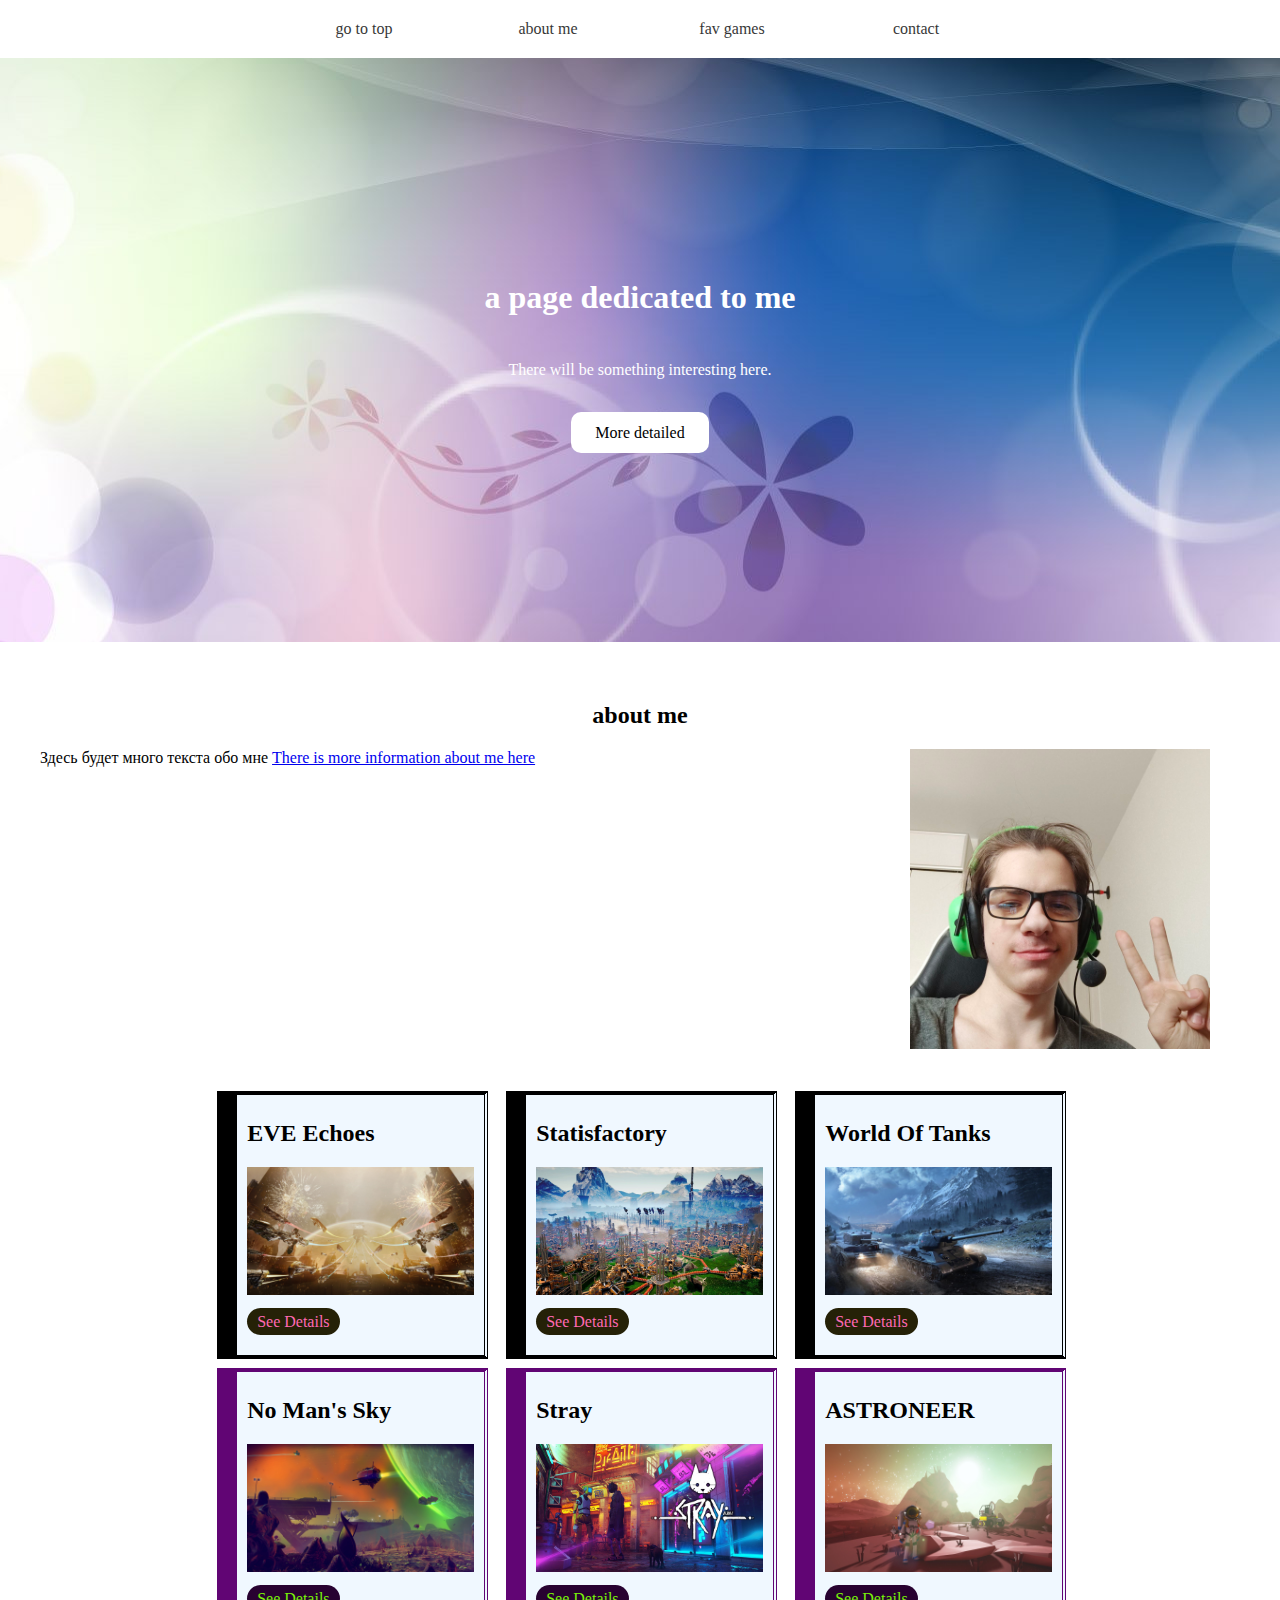
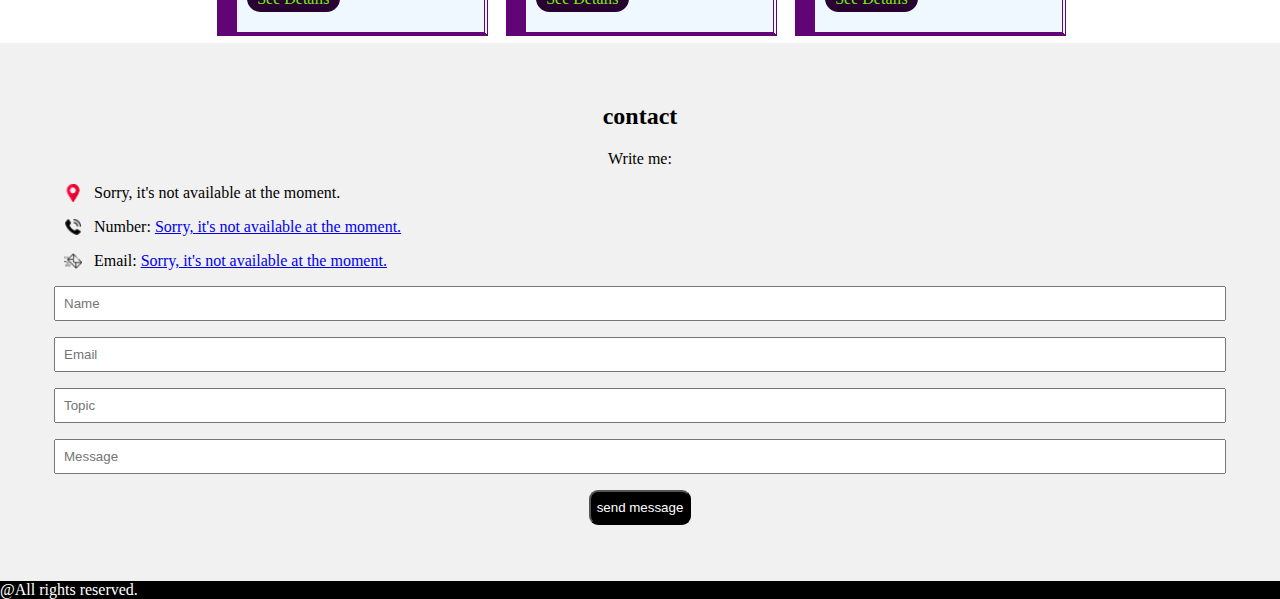
==== index.html @ 81349e21 "Update index.html" ====
<!DOCTYPE html>
<html lang="en">
    <head>
        <meta charset="UTF-8">
        <meta name="viewport" content="width=device-width,initial-scale=1.0">
        <title>Lending</title>
        <link rel="stylesheet" href="style/style.css">
        <link rel="stylesheet" href="style/media.css" type="text/css">
    </head>
    <body>
        <div class="menu">
            <a href="#top">go to top</a>
            <a href="#about-me">about me</a>
            
            <a href="#content">fav games</a>
            <a href="#contact">contact</a>
        </div>
        <div class="header">
            <h1>a page dedicated to me</h1>
            <p>There will be something interesting here.</p>
            <a href="#about-me">More detailed</a>
        </div>
        <div id="about-me">
            <h2>about me</h2>
            <img src="style/assets/me.png" width="125px">
            <p>
                Здесь будет много текста обо мне
                <a href="#" target="_blank">There is more information about me here</a>
            </p>
        </div>
        <div id="content">
            <div class="first">
                <h2>EVE Echoes</h2>
                <img src="style/assets/eve.png"><br><br>
                <a href="https://www.eveechoes.com/">See Details</a>
            </div>

            <div class="first">
                <h2>Statisfactory</h2>
                <img src="style/assets/statisfactory.png"><br><br>
                <a href="https://store.steampowered.com/app/526870/Satisfactory/">See Details</a>
            </div>

            <div class="first">
                <h2>World Of Tanks</h2>
                <img src="style/assets/wot.jpeg"><br><br>
                <a href="https://store.steampowered.com/app/1407200/World_of_Tanks/">See Details</a>
            </div>

            <div class="second">
                <h2>No Man's Sky</h2>
                <img src="style/assets/sky.jpg"><br><br>
                <a href="https://store.steampowered.com/app/578080/PUBG_BATTLEGROUNDS/">See Details</a>
            </div>

            <div class="second">
                <h2>Stray</h2>
                <img src="style/assets/stray.jpg"><br><br>
                <a href="https://store.steampowered.com/app/1332010/Stray/">See Details</a>
            </div>

            <div class="second">
                <h2>ASTRONEER</h2>
                <img src="style/assets/astroneer.jpeg"><br><br>
                <a href="https://store.steampowered.com/app/361420/ASTRONEER/">See Details</a>
            </div>
        </div>
        <div id="contact">
            <h2>contact</h2>
            <p>Write me:</p>
            <p class="contact-info contact-address">Sorry, it's not available at the moment.</p>
            <p class="contact-info contact-phone">Number: <a href="tel:+79159264327">Sorry, it's not available at the moment.</a></p>
            <p class="contact-info contact-mail">Email: <a href="mailto:forexample@rambler.com">Sorry, it's not available at the moment.</a></p>
            <form class="send">
                <p><input type="text" placeholder="Name" name="name"></p>
                <p><input type="text" placeholder="Email" name="email"></p>
                <p><input type="text" placeholder="Topic" name="subject"></p>
                <p><input type="text" placeholder="Message" name="message"></p>
                <p><button>send message</button></p>
            </form>
        </div>
        <div class="footer">
            @All rights reserved.
        </div>
    </body>
</html>
---- style/style.css ----
body{
    padding: 0;
    margin: 0;
}
.menu{
    text-align: center;
    width: 100%;
    position: fixed;
    top: 0;
    background-color: white;
    opacity: 0.8;
}
.menu a{
    text-decoration: none;
    color: black;
    display: inline-block;
    width: 100px;
    padding: 20px 40px;
    font-weight: lighter;
}
.menu a:hover{
    background-color: #ccc;
}
.header{
    text-align: center;
    background-color: black;
    color: white;
    padding: 200px 0;
    background-image: url(assets/space.jpg);
    background-repeat: no-repeat;
    background-position: top center;
    margin-top: 58px;
    background-attachment: fixed;
}
#about-me{
    max-width: 1200px;
    height: 350px;
    margin: 0 auto;
    padding: 40px 0;
    text-align: justify;
}
#about-me img{
    width: 300px;
    float: right;
    margin: 30px;
    margin-top: 0;
}
#about-me h2{
    text-align: center;
}
.header a{
    padding: 12px 24px;
    background-color: white;
    border-radius: 10px;
    text-decoration: none;
    color: black;
}
.header a:hover{
    background-color: #b1b1b2;
}
.header p{
    margin: 45px 0;
}
#content{
    margin-left: 15%;
    margin-right: 13%;
    margin-top: 5px;
    padding: 7px;
    display: inline-flex;
    flex-direction: row;
    flex-wrap: wrap;
}
img{
    width: 100%;
    vertical-align: top; 
}
.first{
    /* display: inline-block; 
    display: inline-flex;
    flex-direction: column;
    flex-wrap: wrap;*/
    background-color: aliceblue;
    width: 25%;
    height: 250px;
    border: 4px black solid;
    border-left-width: 20px;
    border-right-style: double;
    margin-left: 2%;
    padding: 5px 10px;
}
.first a{
    text-decoration: none;
    color: hotpink;
    background-color: rgb(37, 33, 7);
    padding: 5px 10px;
    margin-top: 20px;
    border-radius: 20px;
    text-align: center;
}
.first a:hover{
    background-color: lightblue;
    color: black;
}
.second{
    /* display: inline-block; 
    display: inline-flex;
    flex-direction: column;
    flex-wrap: wrap;*/
    background-color: aliceblue;
    width: 25%;
    height: 250px;
    border: 4px rgb(97, 5, 116) solid;
    border-left-width: 20px;
    border-right-style: double;
    margin-top: 1%;
    margin-left: 2%;
    padding: 5px 10px;
}
.second a{
    text-decoration: none;
    color: rgb(121, 241, 8);
    background-color: rgb(40, 2, 49);
    padding: 5px 10px;
    margin-top: 20px;
    border-radius: 20px;
}
.second a:hover{
    background-color: rgb(178, 218, 3);
    color: rgb(85, 0, 33);
}
#contact{
    background-color: #f1f1f1;
    text-align: center;
    padding: 40px 0;
}
.contact-address{
    background-image: url(assets/address.png);
}
.contact-phone{
    background-image: url(assets/phone.png);
}
.contact-mail{
    background-image: url(assets/email.png);
}
.contact-info{
    text-align: left;
    padding-left: 30px;
    background-position: left center;
    background-repeat: no-repeat;
    background-size: 18px 18px;
    margin-left: 5%;
}
#contact input{
    padding: 8px;
    width: 90%;
}
.send button{
    background-color: black;
    color: white;
    height: 35px;
    border-radius: 9px;
}
.send button:hover{
    background-color: #f1f1f1;
    color: black;
}
.footer {
    width: 100%;
    background-color: black;
    color: white;
}
---- style/media.css ----
@media(max-width: 575px){
    .menu{
        display: inline-flex;
        text-align: center;
        width: 100%;
        position: fixed;
        top: 0;
        background-color: white;
        opacity: 0.8;

    }
    .menu a{
        width: 100%;
        padding: 20px 0;
    }
    .header{
        background-size: cover;
        background-position: center center;
        padding: 100px 10px;
        margin-top: 0;
        min-height: 300px;
    }
    #about-me{
        max-width: 600px;
        height: 150px;
        margin: 0 auto;
        padding: 40px 0;
        text-align: justify;
    }
    #about-me img{
        width: 150px;
        float: right;
        margin: 30px;
        margin-top: 0;
    }
    #content{
        margin-left: 1%;
        margin-right: 1%;
    }
    .first a{
        white-space: nowrap
    }    
    .second a{
        white-space: nowrap
    }

}
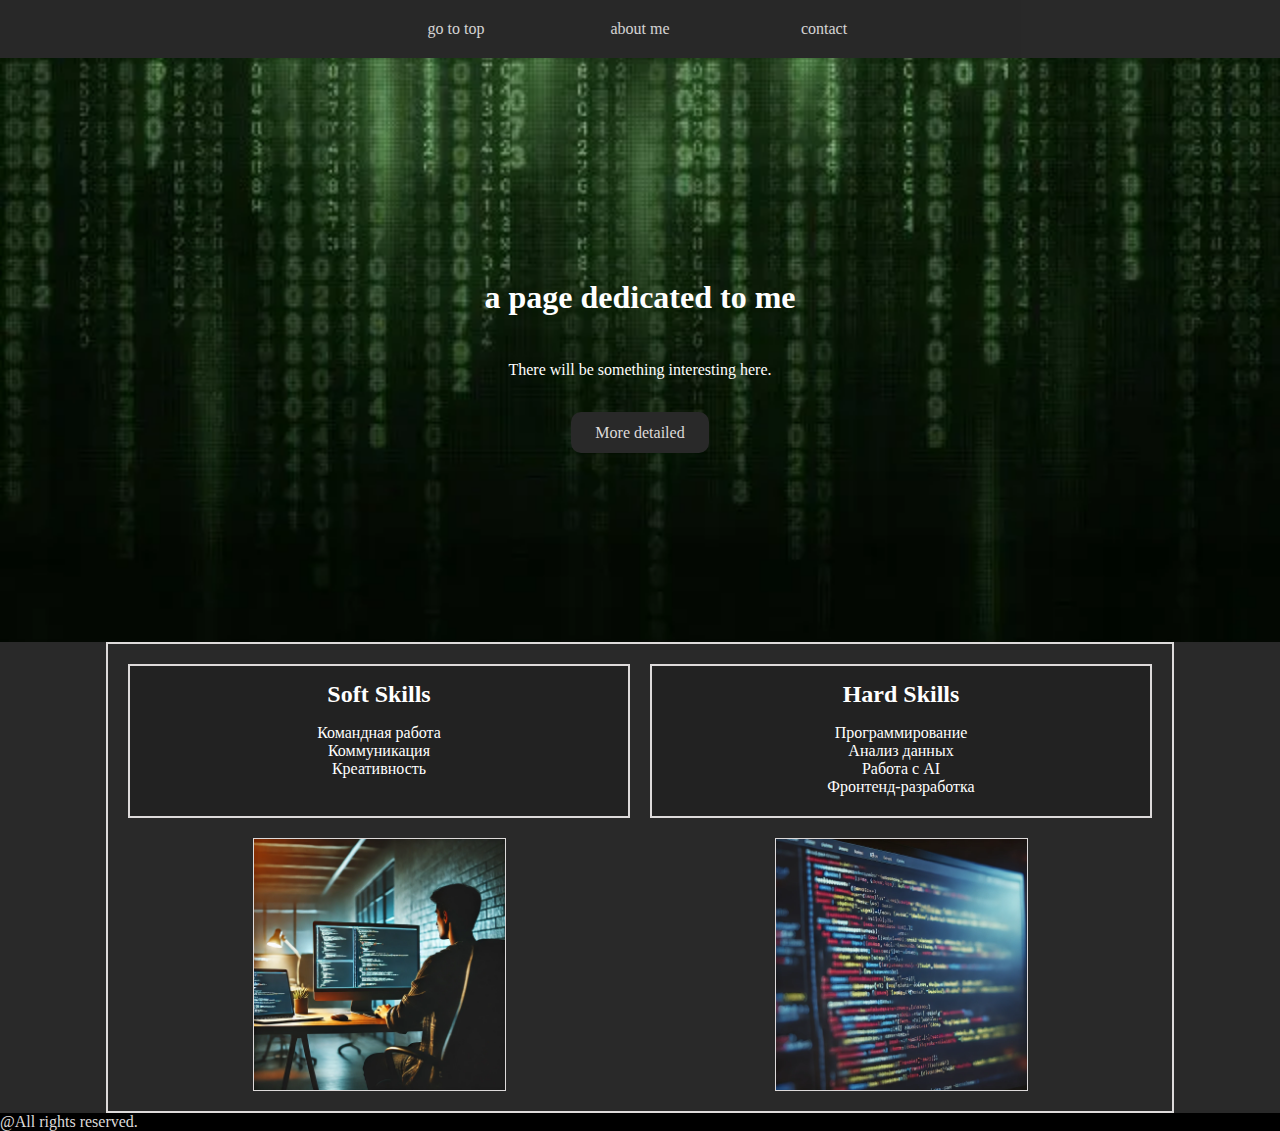
==== commit 5b36e4d1: "Add files via upload" ====
--- a/index.html
+++ b/index.html
@@ -2,17 +2,14 @@
 <html lang="en">
     <head>
         <meta charset="UTF-8">
-        <meta name="viewport" content="width=device-width,initial-scale=1.0">
+        <meta name="viewport">
         <title>Lending</title>
         <link rel="stylesheet" href="style/style.css">
-        <link rel="stylesheet" href="style/media.css" type="text/css">
     </head>
     <body>
         <div class="menu">
             <a href="#top">go to top</a>
             <a href="#about-me">about me</a>
-            
-            <a href="#content">fav games</a>
             <a href="#contact">contact</a>
         </div>
         <div class="header">
@@ -20,64 +17,30 @@
             <p>There will be something interesting here.</p>
             <a href="#about-me">More detailed</a>
         </div>
-        <div id="about-me">
-            <h2>about me</h2>
-            <img src="style/assets/me.png" width="125px">
-            <p>
-                Здесь будет много текста обо мне
-                <a href="#" target="_blank">There is more information about me here</a>
-            </p>
-        </div>
-        <div id="content">
-            <div class="first">
-                <h2>EVE Echoes</h2>
-                <img src="style/assets/eve.png"><br><br>
-                <a href="https://www.eveechoes.com/">See Details</a>
+        <div class="about-me">
+            <div class="soft-skill">
+                <h2>Soft Skills</h2>
+                <ul>
+                    <li>Командная работа</li>
+                    <li>Коммуникация</li>
+                    <li>Креативность</li>
+                </ul>
             </div>
-
-            <div class="first">
-                <h2>Statisfactory</h2>
-                <img src="style/assets/statisfactory.png"><br><br>
-                <a href="https://store.steampowered.com/app/526870/Satisfactory/">See Details</a>
+            <div class="hard-skill">
+                <h2>Hard Skills</h2>
+                <ul>
+                    <li>Программирование</li>
+                    <li>Анализ данных</li>
+                    <li>Работа с AI</li>
+                    <li>Фронтенд-разработка</li>
+                </ul>
             </div>
-
-            <div class="first">
-                <h2>World Of Tanks</h2>
-                <img src="style/assets/wot.jpeg"><br><br>
-                <a href="https://store.steampowered.com/app/1407200/World_of_Tanks/">See Details</a>
+            <div class="img1">
+                <img src="style/assets/coder.png" alt="Картинка 1">
             </div>
-
-            <div class="second">
-                <h2>No Man's Sky</h2>
-                <img src="style/assets/sky.jpg"><br><br>
-                <a href="https://store.steampowered.com/app/578080/PUBG_BATTLEGROUNDS/">See Details</a>
+            <div class="img2">
+                <img src="style/assets/code.png" alt="Картинка 2">
             </div>
-
-            <div class="second">
-                <h2>Stray</h2>
-                <img src="style/assets/stray.jpg"><br><br>
-                <a href="https://store.steampowered.com/app/1332010/Stray/">See Details</a>
-            </div>
-
-            <div class="second">
-                <h2>ASTRONEER</h2>
-                <img src="style/assets/astroneer.jpeg"><br><br>
-                <a href="https://store.steampowered.com/app/361420/ASTRONEER/">See Details</a>
-            </div>
-        </div>
-        <div id="contact">
-            <h2>contact</h2>
-            <p>Write me:</p>
-            <p class="contact-info contact-address">Sorry, it's not available at the moment.</p>
-            <p class="contact-info contact-phone">Number: <a href="tel:+79159264327">Sorry, it's not available at the moment.</a></p>
-            <p class="contact-info contact-mail">Email: <a href="mailto:forexample@rambler.com">Sorry, it's not available at the moment.</a></p>
-            <form class="send">
-                <p><input type="text" placeholder="Name" name="name"></p>
-                <p><input type="text" placeholder="Email" name="email"></p>
-                <p><input type="text" placeholder="Topic" name="subject"></p>
-                <p><input type="text" placeholder="Message" name="message"></p>
-                <p><button>send message</button></p>
-            </form>
         </div>
         <div class="footer">
             @All rights reserved.
--- a/style/style.css
+++ b/style/style.css
@@ -1,59 +1,47 @@
 body{
     padding: 0;
     margin: 0;
+    background-color: #292929;
+    color: white;
 }
 .menu{
     text-align: center;
     width: 100%;
     position: fixed;
     top: 0;
-    background-color: white;
+    background-color: #292929;
     opacity: 0.8;
 }
 .menu a{
     text-decoration: none;
-    color: black;
+    color: rgb(255, 254, 254);
     display: inline-block;
     width: 100px;
     padding: 20px 40px;
     font-weight: lighter;
 }
 .menu a:hover{
-    background-color: #ccc;
+    background-color: #7c7a7a;
+    color: antiquewhite;
 }
 .header{
     text-align: center;
     background-color: black;
     color: white;
     padding: 200px 0;
-    background-image: url(assets/space.jpg);
+    background-image: url(assets/space.png);
     background-repeat: no-repeat;
     background-position: top center;
+    background-size: contain;
     margin-top: 58px;
     background-attachment: fixed;
 }
-#about-me{
-    max-width: 1200px;
-    height: 350px;
-    margin: 0 auto;
-    padding: 40px 0;
-    text-align: justify;
-}
-#about-me img{
-    width: 300px;
-    float: right;
-    margin: 30px;
-    margin-top: 0;
-}
-#about-me h2{
-    text-align: center;
-}
 .header a{
     padding: 12px 24px;
-    background-color: white;
+    background-color: rgb(41, 41, 41);
     border-radius: 10px;
     text-decoration: none;
-    color: black;
+    color: #dddada;
 }
 .header a:hover{
     background-color: #b1b1b2;
@@ -61,111 +49,69 @@
 .header p{
     margin: 45px 0;
 }
-#content{
-    margin-left: 15%;
-    margin-right: 13%;
-    margin-top: 5px;
-    padding: 7px;
-    display: inline-flex;
-    flex-direction: row;
-    flex-wrap: wrap;
+.about-me {
+    display: flex;
+    justify-content: space-between;
+    padding: 20px;
+    border: 1px solid black;
 }
-img{
-    width: 100%;
-    vertical-align: top; 
+
+.about-me {
+    display: grid;
+    grid-template-columns: 1fr 1fr;
+    grid-template-rows: auto auto;
+    gap: 20px;
+    width: 80%;
+    margin: auto;
+    padding: 20px;
+    border: 2px solid #dddada;
 }
-.first{
-    /* display: inline-block; 
-    display: inline-flex;
-    flex-direction: column;
-    flex-wrap: wrap;*/
-    background-color: aliceblue;
-    width: 25%;
-    height: 250px;
-    border: 4px black solid;
-    border-left-width: 20px;
-    border-right-style: double;
-    margin-left: 2%;
-    padding: 5px 10px;
+
+.soft-skill, .hard-skill, .img {
+    border: 2px solid #dddada;
+
+    text-align: center;
+    background-color: #222; /
 }
-.first a{
-    text-decoration: none;
-    color: hotpink;
-    background-color: rgb(37, 33, 7);
-    padding: 5px 10px;
-    margin-top: 20px;
-    border-radius: 20px;
-    text-align: center;
+
+.soft-skill, .hard-skill {
+    height: 150px;
 }
-.first a:hover{
-    background-color: lightblue;
-    color: black;
+li{
+    list-style: none;
 }
-.second{
-    /* display: inline-block; 
-    display: inline-flex;
-    flex-direction: column;
-    flex-wrap: wrap;*/
-    background-color: aliceblue;
-    width: 25%;
-    height: 250px;
-    border: 4px rgb(97, 5, 116) solid;
-    border-left-width: 20px;
-    border-right-style: double;
-    margin-top: 1%;
-    margin-left: 2%;
-    padding: 5px 10px;
+ul{
+    padding-left: 0;
 }
-.second a{
-    text-decoration: none;
-    color: rgb(121, 241, 8);
-    background-color: rgb(40, 2, 49);
-    padding: 5px 10px;
-    margin-top: 20px;
-    border-radius: 20px;
+h2{
+    margin: 15px 15px;
 }
-.second a:hover{
-    background-color: rgb(178, 218, 3);
-    color: rgb(85, 0, 33);
+.img1 {
+    display: flex;
+    justify-content: center;
+    align-items: center;
 }
-#contact{
-    background-color: #f1f1f1;
-    text-align: center;
-    padding: 40px 0;
+
+.img1 img {
+    max-width: 50%;
+    height: auto;
+    object-fit: cover;
+    border: 1px solid #dddada;
 }
-.contact-address{
-    background-image: url(assets/address.png);
+.img2 {
+    display: flex;
+    justify-content: center;
+    align-items: center;
 }
-.contact-phone{
-    background-image: url(assets/phone.png);
-}
-.contact-mail{
-    background-image: url(assets/email.png);
-}
-.contact-info{
-    text-align: left;
-    padding-left: 30px;
-    background-position: left center;
-    background-repeat: no-repeat;
-    background-size: 18px 18px;
-    margin-left: 5%;
-}
-#contact input{
-    padding: 8px;
-    width: 90%;
-}
-.send button{
-    background-color: black;
-    color: white;
-    height: 35px;
-    border-radius: 9px;
-}
-.send button:hover{
-    background-color: #f1f1f1;
-    color: black;
+
+.img2 img {
+    max-width: 50%;
+    height: auto;
+    object-fit: cover;
+    border: 1px solid #dddada;
 }
 .footer {
     width: 100%;
     background-color: black;
-    color: white;
-}+    color: #dddada;
+}
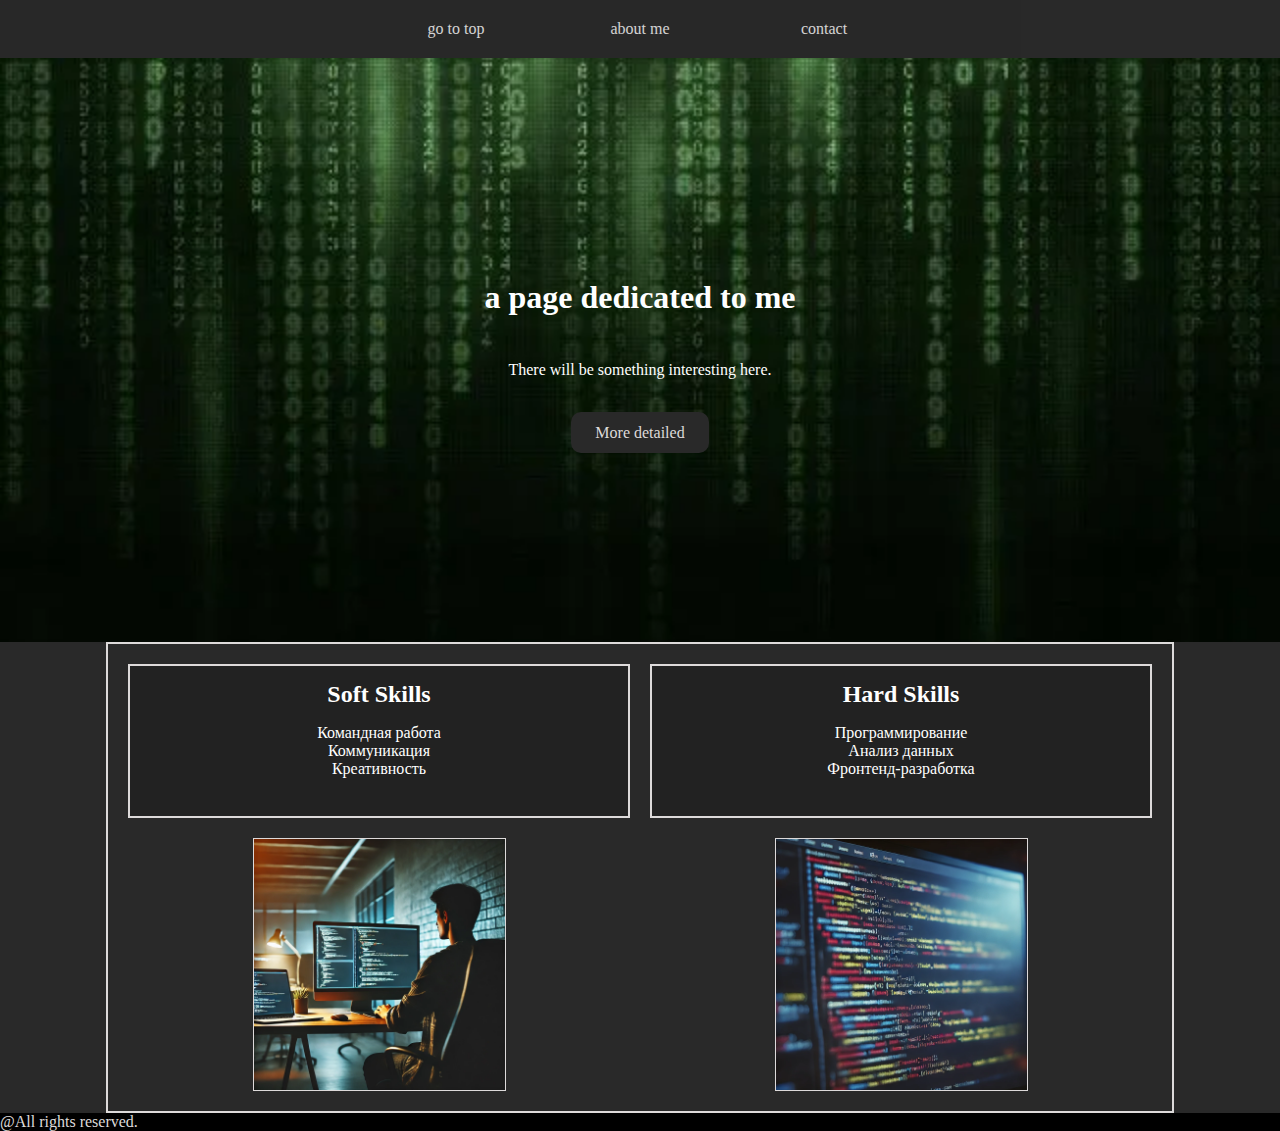
==== commit a1619585: "Update index.html" ====
--- a/index.html
+++ b/index.html
@@ -31,7 +31,6 @@
                 <ul>
                     <li>Программирование</li>
                     <li>Анализ данных</li>
-                    <li>Работа с AI</li>
                     <li>Фронтенд-разработка</li>
                 </ul>
             </div>
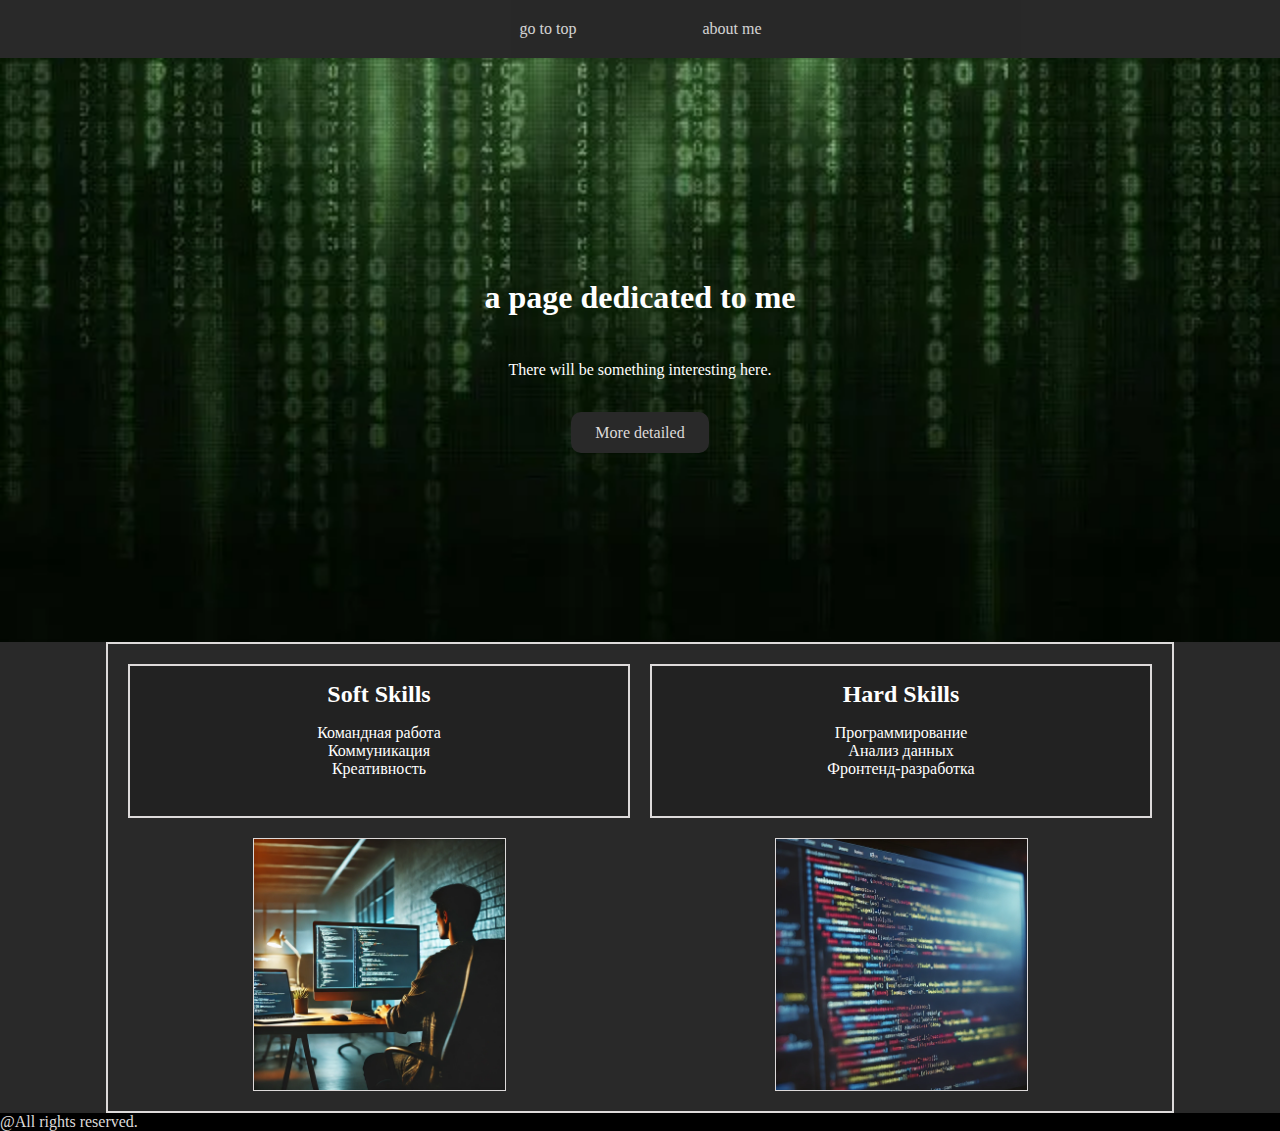
==== commit efd3ae37: "Update index.html" ====
--- a/index.html
+++ b/index.html
@@ -10,7 +10,7 @@
         <div class="menu">
             <a href="#top">go to top</a>
             <a href="#about-me">about me</a>
-            <a href="#contact">contact</a>
+            <!--<a href="#contact">contact</a>-->
         </div>
         <div class="header">
             <h1>a page dedicated to me</h1>
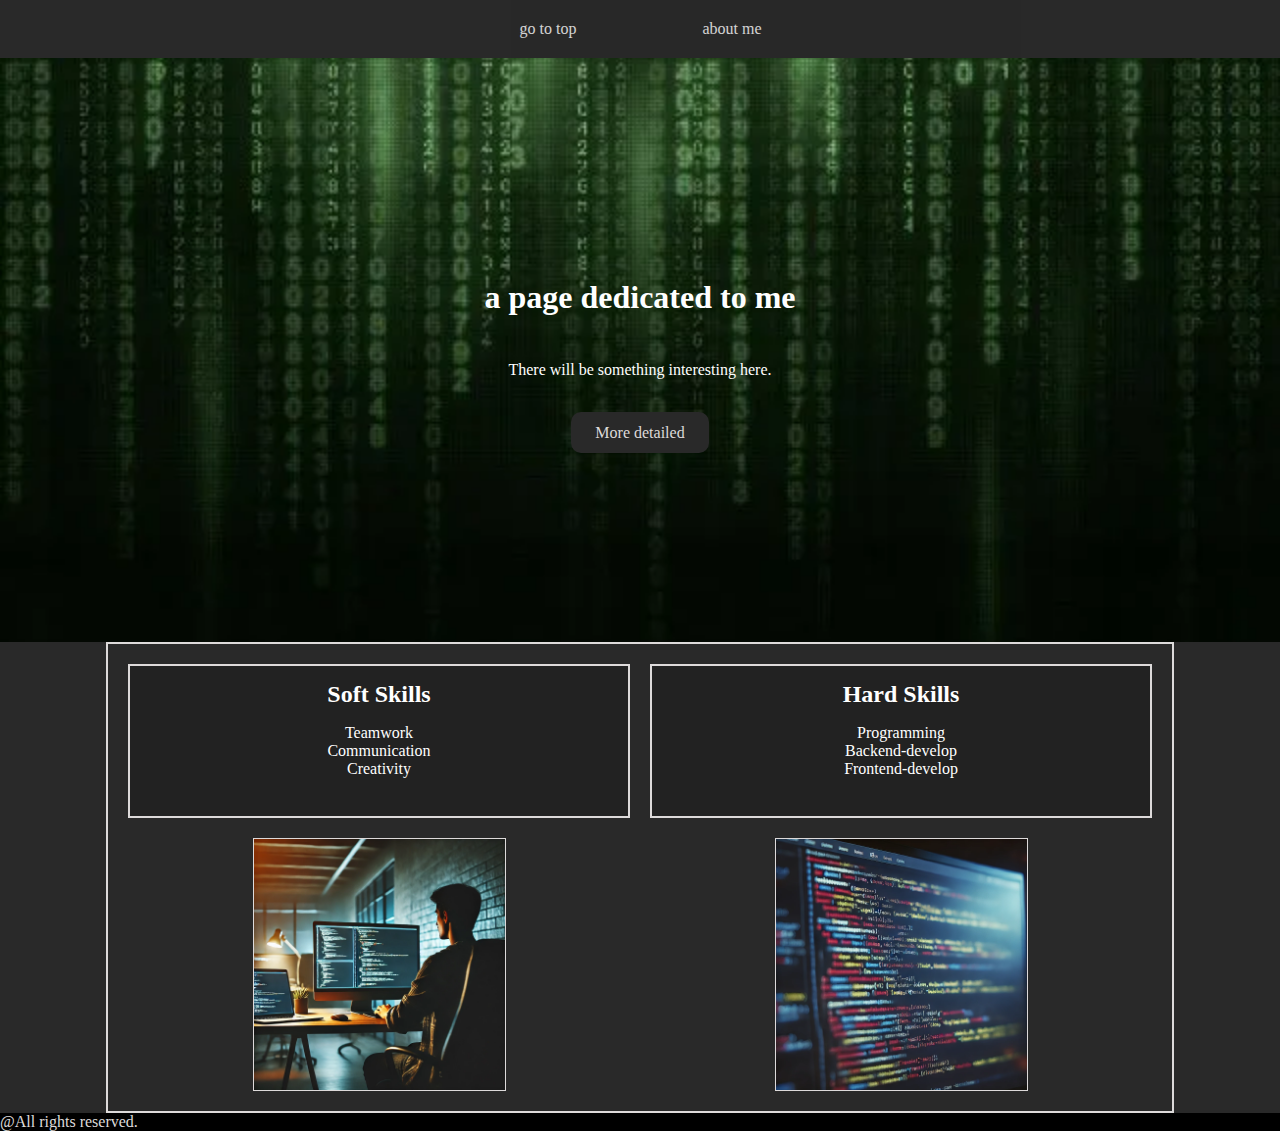
==== commit 4ccf846a: "Update index.html" ====
--- a/index.html
+++ b/index.html
@@ -21,17 +21,17 @@
             <div class="soft-skill">
                 <h2>Soft Skills</h2>
                 <ul>
-                    <li>Командная работа</li>
-                    <li>Коммуникация</li>
-                    <li>Креативность</li>
+                    <li>Teamwork</li>
+                    <li>Communication</li>
+                    <li>Creativity</li>
                 </ul>
             </div>
             <div class="hard-skill">
                 <h2>Hard Skills</h2>
                 <ul>
-                    <li>Программирование</li>
-                    <li>Анализ данных</li>
-                    <li>Фронтенд-разработка</li>
+                    <li>Programming</li>
+                    <li>Backend-develop</li>
+                    <li>Frontend-develop</li>
                 </ul>
             </div>
             <div class="img1">
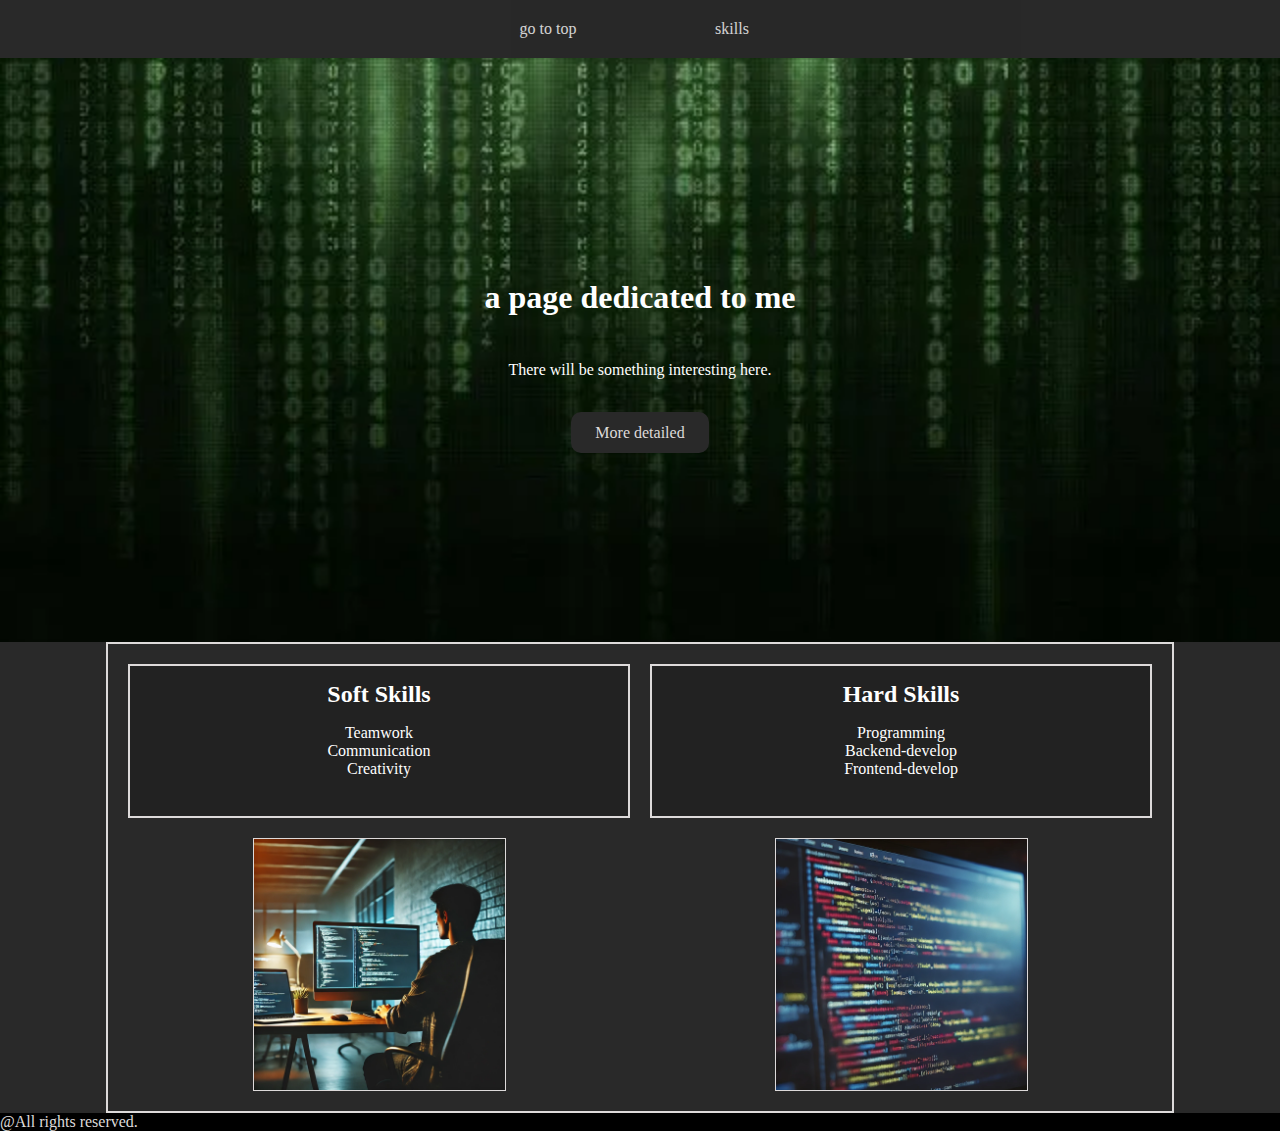
==== commit 4e9bc922: "Update index.html" ====
--- a/index.html
+++ b/index.html
@@ -9,7 +9,7 @@
     <body>
         <div class="menu">
             <a href="#top">go to top</a>
-            <a href="#about-me">about me</a>
+            <a href="#about-me">skills</a>
             <!--<a href="#contact">contact</a>-->
         </div>
         <div class="header">
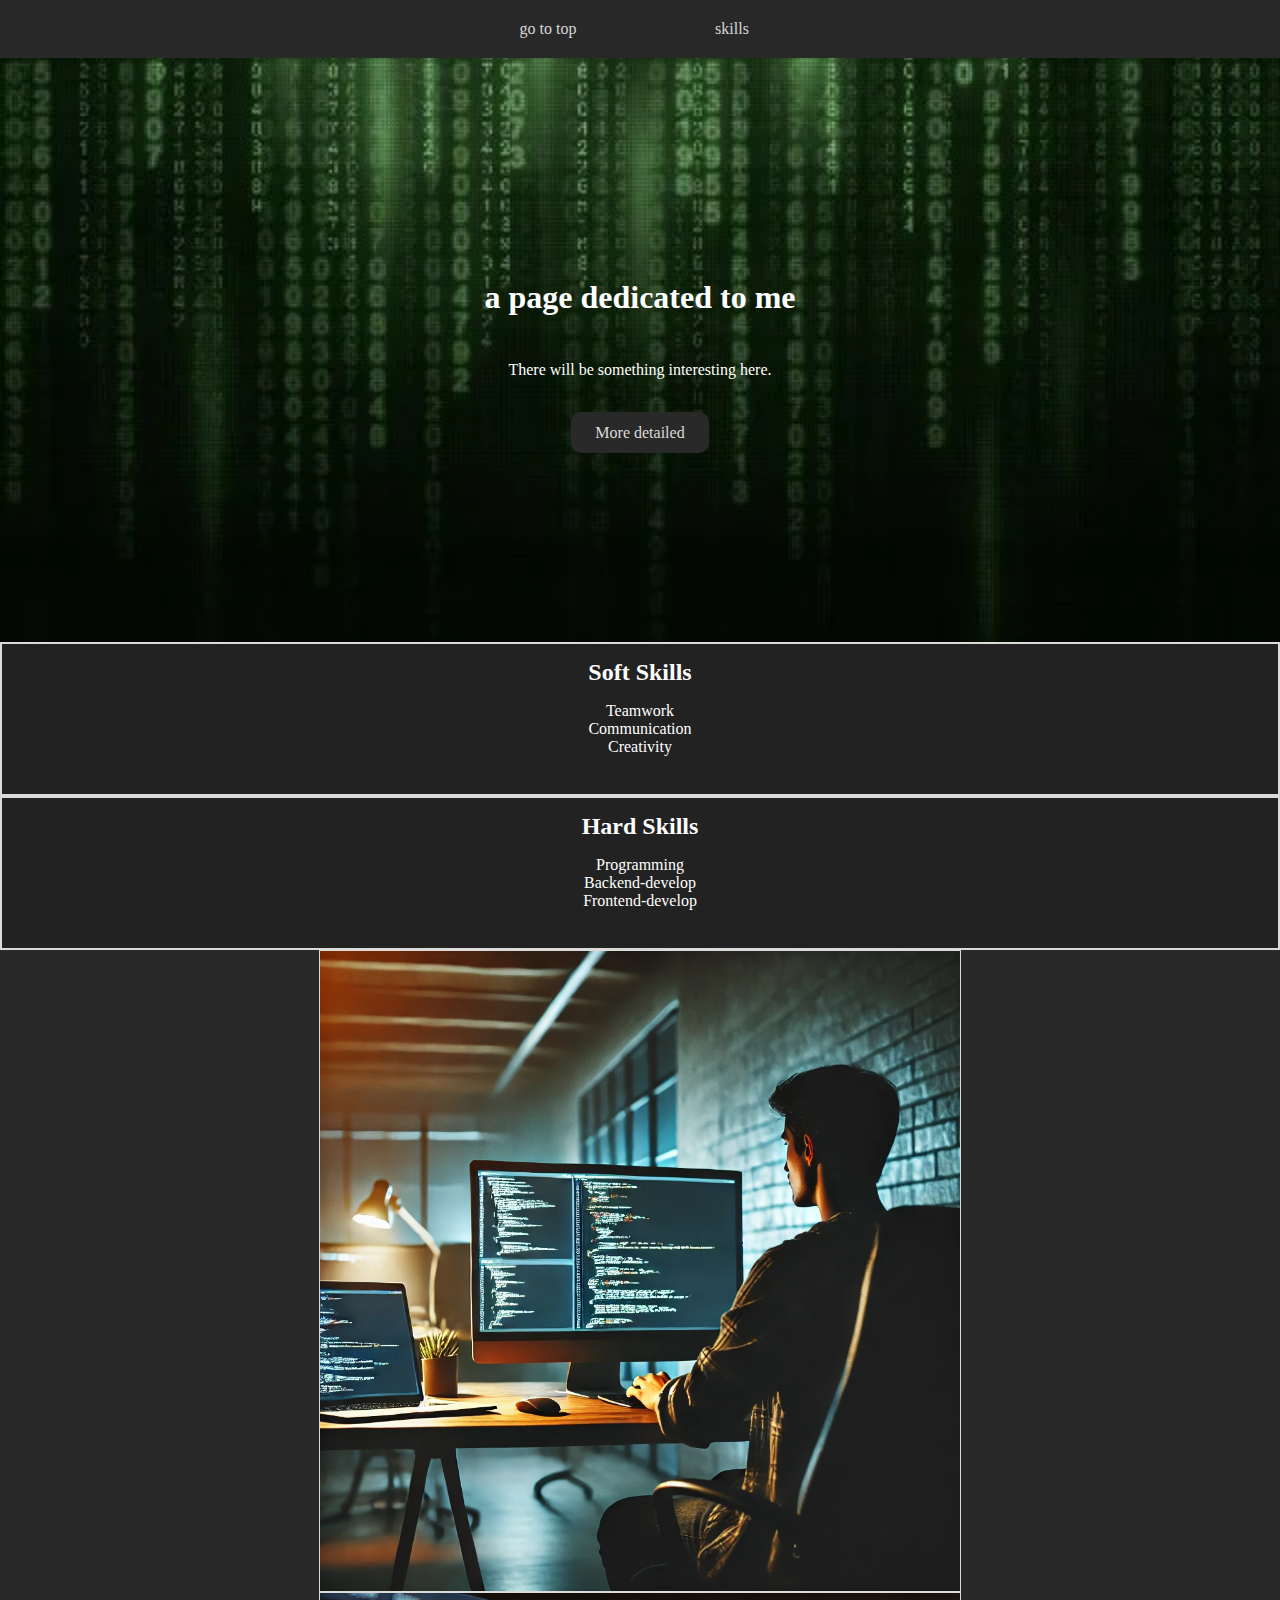
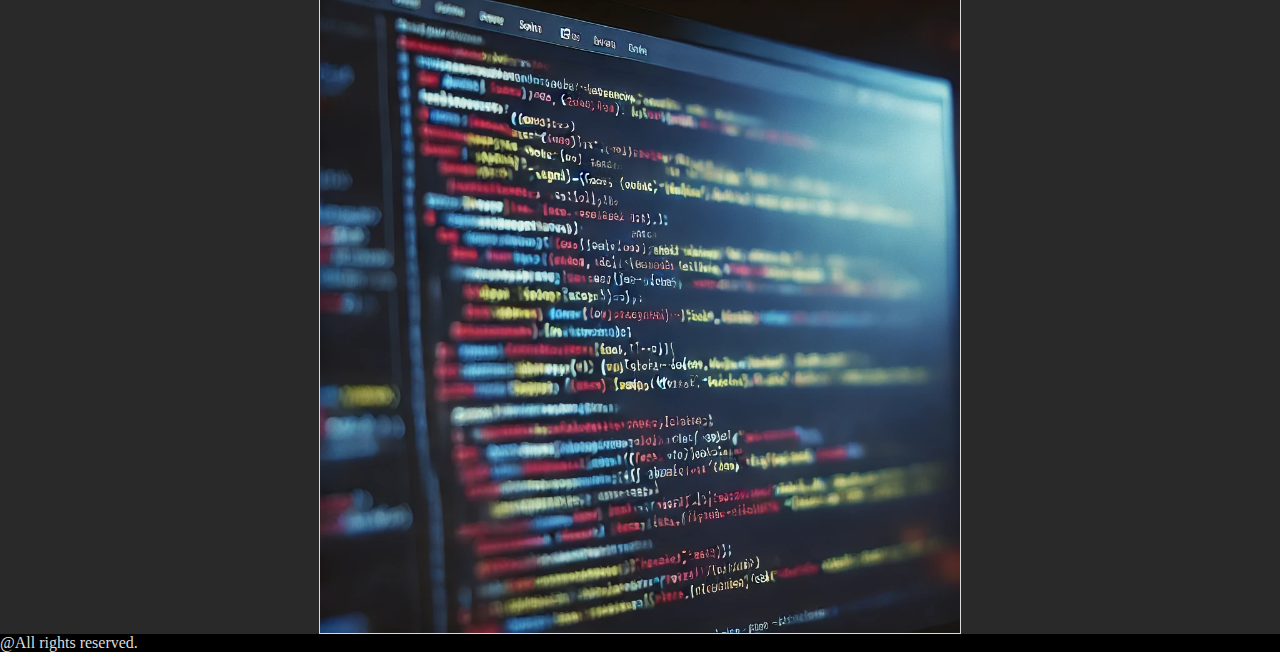
==== commit f74122a9: "Update index.html" ====
--- a/index.html
+++ b/index.html
@@ -9,7 +9,7 @@
     <body>
         <div class="menu">
             <a href="#top">go to top</a>
-            <a href="#about-me">skills</a>
+            <a href="#skills">skills</a>
             <!--<a href="#contact">contact</a>-->
         </div>
         <div class="header">
@@ -17,7 +17,7 @@
             <p>There will be something interesting here.</p>
             <a href="#about-me">More detailed</a>
         </div>
-        <div class="about-me">
+        <div class="skills">
             <div class="soft-skill">
                 <h2>Soft Skills</h2>
                 <ul>
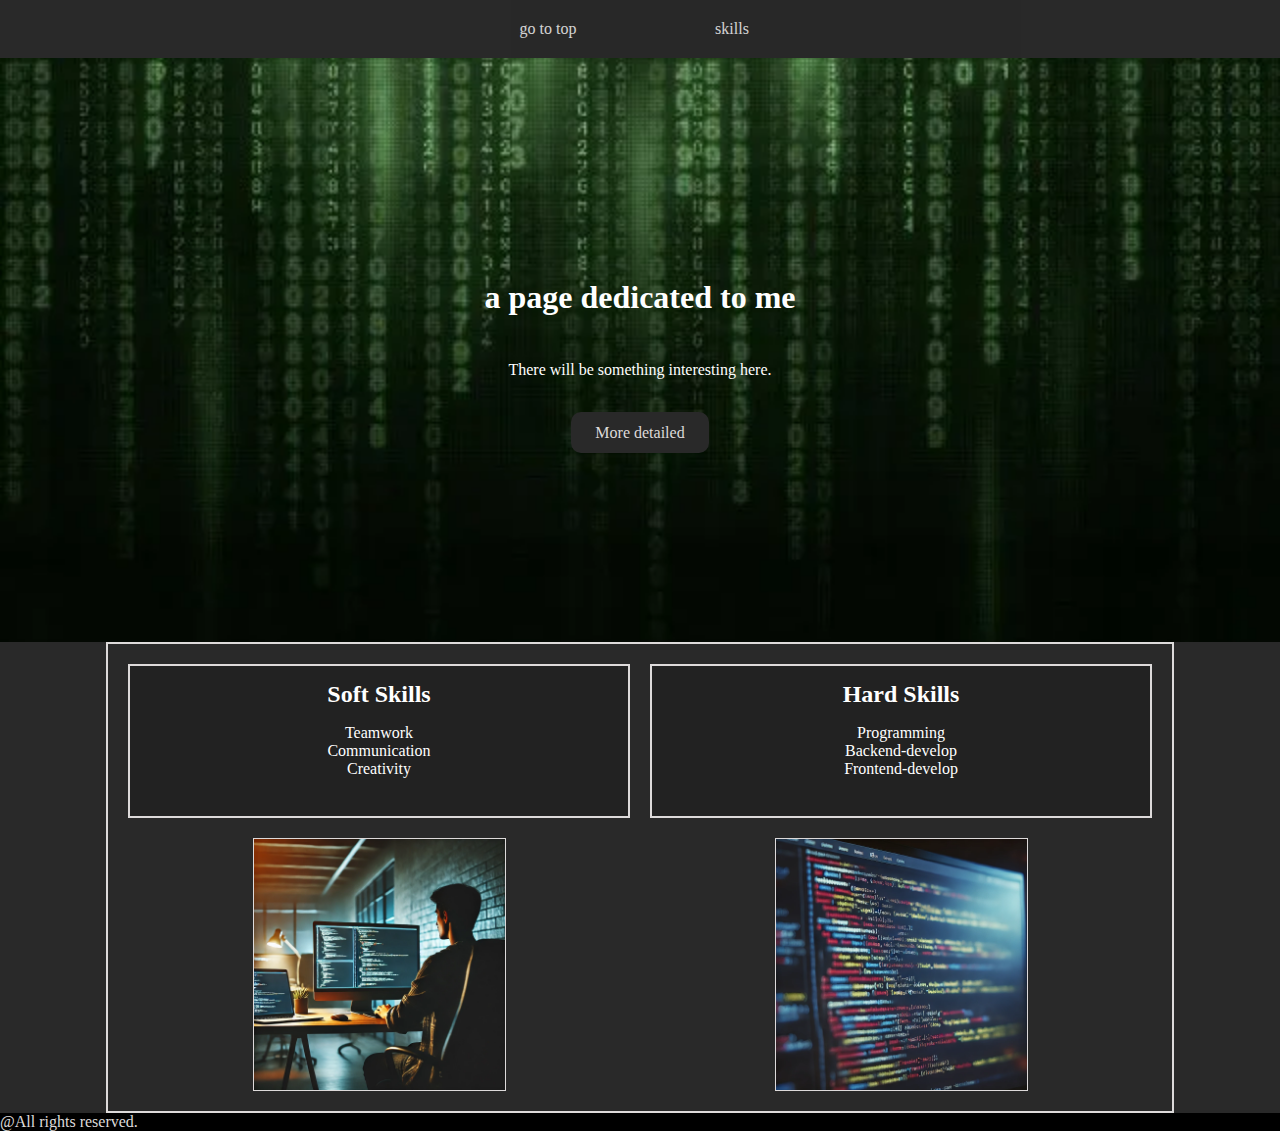
==== commit 720d5979: "Update index.html" ====
--- a/index.html
+++ b/index.html
@@ -17,7 +17,7 @@
             <p>There will be something interesting here.</p>
             <a href="#about-me">More detailed</a>
         </div>
-        <div class="skills">
+        <div id="skills">
             <div class="soft-skill">
                 <h2>Soft Skills</h2>
                 <ul>
--- a/style/style.css
+++ b/style/style.css
@@ -49,14 +49,14 @@
 .header p{
     margin: 45px 0;
 }
-.about-me {
+#skills {
     display: flex;
     justify-content: space-between;
     padding: 20px;
     border: 1px solid black;
 }
 
-.about-me {
+#skills {
     display: grid;
     grid-template-columns: 1fr 1fr;
     grid-template-rows: auto auto;
